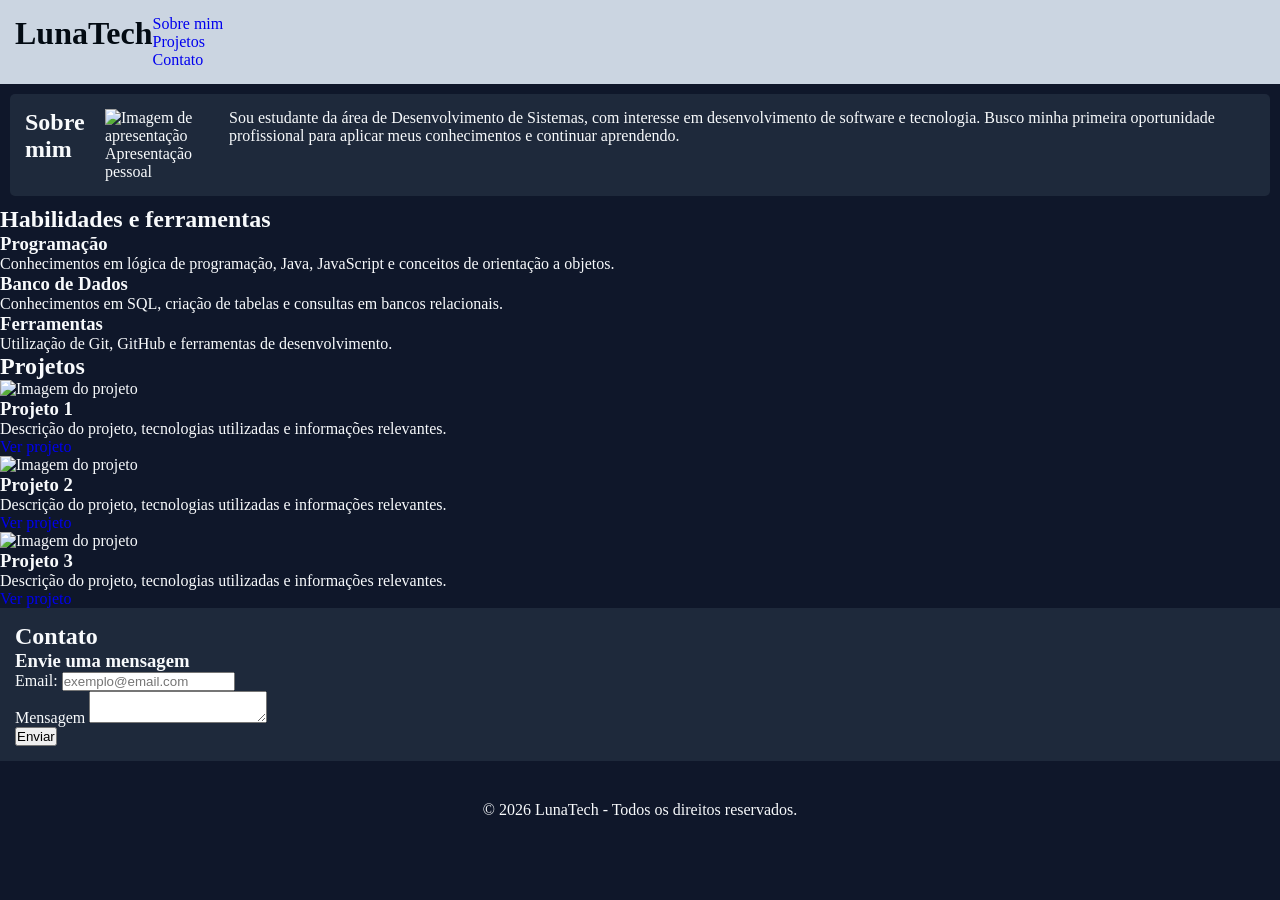
==== home.html @ 53b7dad6 "Tentando reorganizar" ====
<!DOCTYPE html>
<html lang="pt-br">
<head>
    <meta charset="UTF-8">
    <meta name="viewport" content="width=device-width, initial-scale=1.0">
    <title>Portfólio | Luna</title>
    <link rel="stylesheet" href="css/estilo.css">
</head>
<body>
    <header class="cabecalho">
        <h1 class="titulo-principal">LunaTech</h1>
        <nav class="menu-navegacao">
            <ul class="lista-menu">
                <li><a href="#sobre">Sobre mim</a></li>
                <!-- <li><a href="#habilidades">Habilidades</a></li> -->
                <li><a href="#projetos">Projetos</a></li>
                <li><a href="#contato">Contato</a></li>
            </ul>
        </nav>
    </header>

    <main class="conteudo">
        <section class="secao sobre">
            <h2>Sobre mim</h2>
            <div class="imagem-apresentacao">
                <img src="" alt="Imagem de apresentação">
                <p>Apresentação pessoal</p>
            </div>

            <p>
                Sou estudante da área de Desenvolvimento de Sistemas,
                com interesse em desenvolvimento de software e tecnologia.
                Busco minha primeira oportunidade profissional para aplicar
                meus conhecimentos e continuar aprendendo.
            </p>
        </section>

        <section class="secao habilidades">
            <h2>Habilidades e ferramentas</h2>
            <div class="lista-habilidades">
                <article class="card-habilidade">
                    <h3>Programação</h3>
                    <p>Conhecimentos em lógica de programação, Java, JavaScript e conceitos de orientação a objetos.</p>
                </article>

                <article class="card-habilidade">
                    <h3>Banco de Dados</h3>
                    <p>Conhecimentos em SQL, criação de tabelas e consultas em bancos relacionais.</p>
                </article>

                <article class="card-habilidade">
                    <h3>Ferramentas</h3>
                    <p>Utilização de Git, GitHub e ferramentas de desenvolvimento.</p>
                </article>
            </div>
        </section>

        <section class="secao projetos">
            <h2>Projetos</h2>
            <div class="lista-projetos">
                <article class="card-projeto">
                    <div class="imagem-projeto">
                        <img src="" alt="Imagem do projeto">
                    </div>
                    <div class="informacoes-projeto">
                        <h3>Projeto 1</h3>
                        <p>Descrição do projeto, tecnologias utilizadas e informações relevantes.</p>
                        <a href="#">Ver projeto</a>
                    </div>
                </article>

                <article class="card-projeto">
                    <div class="imagem-projeto">
                        <img src="" alt="Imagem do projeto">
                    </div>
                    <div class="informacoes-projeto">
                        <h3>Projeto 2</h3>
                        <p>Descrição do projeto, tecnologias utilizadas e informações relevantes.</p>
                        <a href="#">Ver projeto</a>
                    </div>
                </article>

                <article class="card-projeto">
                    <div class="imagem-projeto">
                        <img src="" alt="Imagem do projeto">
                    </div>
                    <div class="informacoes-projeto">
                        <h3>Projeto 3</h3>
                        <p>Descrição do projeto, tecnologias utilizadas e informações relevantes.</p>
                        <a href="#">Ver projeto</a>
                    </div>
                </article>
            </div>
        </section>

        <section class="secao contato">
            <h2>Contato</h2>
            <div class="formulario-container">
                <h3>Envie uma mensagem</h3>
                <form class="formulario-contato">
                    <div class="campo-formulario">
                        <label for="email">Email:</label>
                        <input type="email" id="email" placeholder="exemplo@email.com" required>
                    </div>

                    <div class="campo-formulario">
                        <label for="mensagem">Mensagem</label>
                        <textarea id="mensagem"></textarea>
                    </div>
                    <button type="submit">Enviar</button>
                </form>
            </div>
        </section>
    </main>

    <footer class="rodape">
        <p>&copy; 2026 LunaTech - Todos os direitos reservados.</p>
    </footer>
</body>
</html>
---- css/estilo.css ----
/* 
Código CSS pensado em Mobile First


*/

* {
    margin: 0;
    padding: 0;
    box-sizing: border-box;
}
:root {
    --cor-fundo: #0F172A;
    --cor-card: #1E293B;
    --cor-texto: #F8FAFC;
    --cor-texto2: #030b13;
    --cor-secundaria: #CBD5E1;
    --cor-destaque: #38BDF8;
}
body{
    background-color: var(--cor-fundo);
    color: var(--cor-texto);
}

/* HEADER - Cabeçalho */
header{
    background-color: var(--cor-secundaria);
    color: var(--cor-texto2);
    padding: 15px;
    display: flex;
}
nav li, a{
    text-decoration: none;
    list-style: none;
    flex-direction: row;
}


/* SOBRE */
.sobre{
    background-color: var(--cor-card);
    padding: 15px;
    margin: 10px;
    border-radius: 5px;
    display: flex;
    
}

/* HABILIDADES */


/* PROJETOS */


/* CONTATO */
.contato{
    background-color: var(--cor-card);
    padding: 15px;

}

/* FOOTER */

footer{
    margin-top: 20px;
    padding: 20px;
    /* background-color: var(--cor-secundaria); */
    position: relative;
    bottom: 0;
    width: 100%;
    text-align: center;
}


/* MEDIA QUERIES */
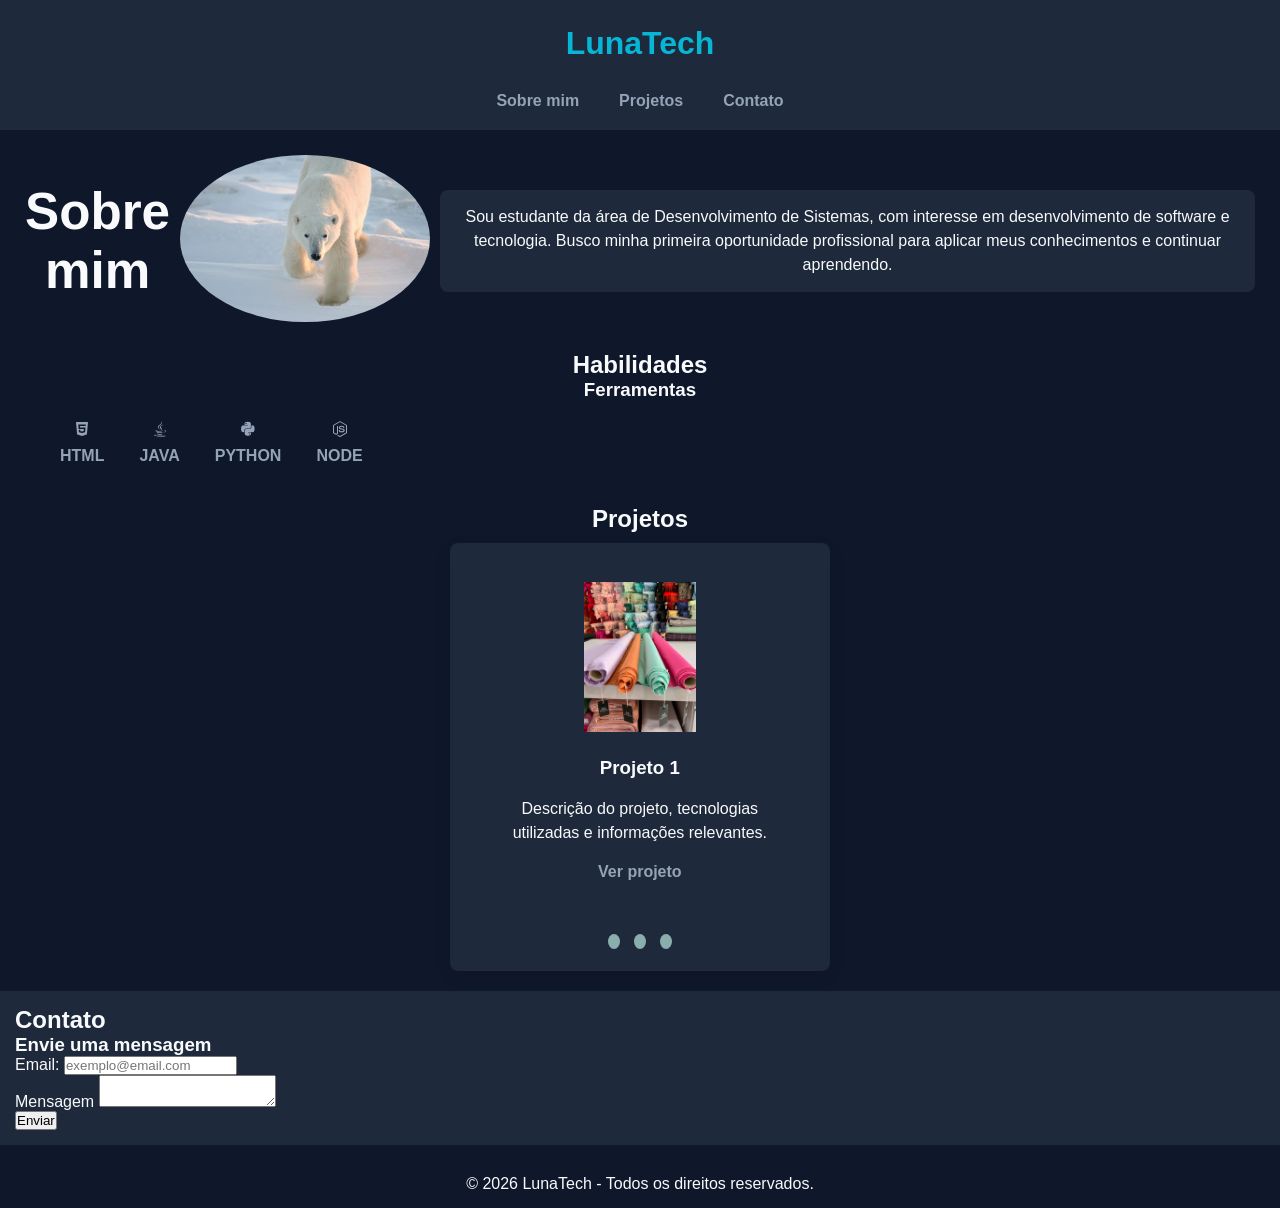
==== commit 82355266: "Estilizando página" ====
--- a/home.html
+++ b/home.html
@@ -5,6 +5,8 @@
     <meta name="viewport" content="width=device-width, initial-scale=1.0">
     <title>Portfólio | Luna</title>
     <link rel="stylesheet" href="css/estilo.css">
+    <link rel="stylesheet" href="https://cdnjs.cloudflare.com/ajax/libs/font-awesome/6.7.2/css/all.min.css">
+
 </head>
 <body>
     <header class="cabecalho">
@@ -12,7 +14,6 @@
         <nav class="menu-navegacao">
             <ul class="lista-menu">
                 <li><a href="#sobre">Sobre mim</a></li>
-                <!-- <li><a href="#habilidades">Habilidades</a></li> -->
                 <li><a href="#projetos">Projetos</a></li>
                 <li><a href="#contato">Contato</a></li>
             </ul>
@@ -20,14 +21,12 @@
     </header>
 
     <main class="conteudo">
-        <section class="secao sobre">
+        <section class="secao sobre" id="sobre">
             <h2>Sobre mim</h2>
-            <div class="imagem-apresentacao">
-                <img src="" alt="Imagem de apresentação">
-                <p>Apresentação pessoal</p>
+            <div class="imagem">
+                <img src="img/urso.webp" alt="Imagem de apresentação">
             </div>
-
-            <p>
+            <p class="area-texto">
                 Sou estudante da área de Desenvolvimento de Sistemas,
                 com interesse em desenvolvimento de software e tecnologia.
                 Busco minha primeira oportunidade profissional para aplicar
@@ -35,65 +34,75 @@
             </p>
         </section>
 
-        <section class="secao habilidades">
-            <h2>Habilidades e ferramentas</h2>
+        <section class="secao habilidades" id="habilidades">
+            <h2>Habilidades</h2>
             <div class="lista-habilidades">
-                <article class="card-habilidade">
+                <!-- <article class="card-habilidade">
                     <h3>Programação</h3>
                     <p>Conhecimentos em lógica de programação, Java, JavaScript e conceitos de orientação a objetos.</p>
-                </article>
-
+                </article> -->
+                    <h3>Ferramentas</h3>
                 <article class="card-habilidade">
-                    <h3>Banco de Dados</h3>
-                    <p>Conhecimentos em SQL, criação de tabelas e consultas em bancos relacionais.</p>
-                </article>
-
-                <article class="card-habilidade">
-                    <h3>Ferramentas</h3>
-                    <p>Utilização de Git, GitHub e ferramentas de desenvolvimento.</p>
+                    <a href="#"><i class="fa-brands fa-html5 html"></i>HTML</a>
+                    <a href="#"><i class="fa-brands fa-java java"></i>JAVA</a>
+                    <a href="#"><i class="fa-brands fa-python python"></i>PYTHON</a>
+                    <a href="#"><i class="fa-brands fa-node-js node"></i>NODE</a>
+                    <!-- <p>Utilização de Git, GitHub e ferramentas de desenvolvimento.</p> -->
                 </article>
             </div>
         </section>
 
-        <section class="secao projetos">
+        <section class="secao projetos" id="projetos">
             <h2>Projetos</h2>
-            <div class="lista-projetos">
-                <article class="card-projeto">
-                    <div class="imagem-projeto">
-                        <img src="" alt="Imagem do projeto">
-                    </div>
-                    <div class="informacoes-projeto">
-                        <h3>Projeto 1</h3>
-                        <p>Descrição do projeto, tecnologias utilizadas e informações relevantes.</p>
-                        <a href="#">Ver projeto</a>
-                    </div>
-                </article>
+            <div class="lista-projetos carrossel">
+                <input type="radio" name="carrossel" id="slide1" checked>
+                <input type="radio" name="carrossel" id="slide2">
+                <input type="radio" name="carrossel" id="slide3">
+               
+                <div class="carrossel-slide">
 
-                <article class="card-projeto">
-                    <div class="imagem-projeto">
-                        <img src="" alt="Imagem do projeto">
-                    </div>
-                    <div class="informacoes-projeto">
-                        <h3>Projeto 2</h3>
-                        <p>Descrição do projeto, tecnologias utilizadas e informações relevantes.</p>
-                        <a href="#">Ver projeto</a>
-                    </div>
-                </article>
+                    <article class="card-projeto">
+                        <div class="imagem-projeto">
+                            <img src="img/tecidos.jpe" alt="Site para Tecidos">
+                        </div>
+                        <div class="informacoes-projeto">
+                            <h3>Projeto 1</h3>
+                            <p>Descrição do projeto, tecnologias utilizadas e informações relevantes.</p>
+                            <a href="#">Ver projeto</a>
+                        </div>
+                    </article>
 
-                <article class="card-projeto">
-                    <div class="imagem-projeto">
-                        <img src="" alt="Imagem do projeto">
-                    </div>
-                    <div class="informacoes-projeto">
-                        <h3>Projeto 3</h3>
-                        <p>Descrição do projeto, tecnologias utilizadas e informações relevantes.</p>
-                        <a href="#">Ver projeto</a>
-                    </div>
-                </article>
+                    <article class="card-projeto">
+                        <div class="imagem-projeto">
+                            <img src="img/sapatos.jpe" alt="Site de Sapatos">
+                        </div>
+                        <div class="informacoes-projeto">
+                            <h3>Projeto 2</h3>
+                            <p>Descrição do projeto, tecnologias utilizadas e informações relevantes.</p>
+                            <a href="#">Ver projeto</a>
+                        </div>
+                    </article>
+
+                    <article class="card-projeto">
+                        <div class="imagem-projeto">
+                            <img src="img/padaria.jpg" alt="Imagem do projeto">
+                        </div>
+                        <div class="informacoes-projeto">
+                            <h3>Projeto 3</h3>
+                            <p>Descrição do projeto, tecnologias utilizadas e informações relevantes.</p>
+                            <a href="#">Ver projeto</a>
+                        </div>
+                    </article>
+                </div>
+                <div carrossel-nav-dots>
+                    <label for="slide1" class="carrossel-dot"></label>
+                    <label for="slide2" class="carrossel-dot"></label>
+                    <label for="slide3" class="carrossel-dot"></label>
+                </div>
             </div>
         </section>
 
-        <section class="secao contato">
+        <section class="secao contato" id="contato">
             <h2>Contato</h2>
             <div class="formulario-container">
                 <h3>Envie uma mensagem</h3>
--- a/css/estilo.css
+++ b/css/estilo.css
@@ -9,61 +9,200 @@
     padding: 0;
     box-sizing: border-box;
 }
-:root {
+/* :root {
     --cor-fundo: #0F172A;
     --cor-card: #1E293B;
     --cor-texto: #F8FAFC;
     --cor-texto2: #030b13;
     --cor-secundaria: #CBD5E1;
     --cor-destaque: #38BDF8;
-}
+} */
+
+:root{
+    --cor-fundo: #0F172A;
+    --cor-card: #1E293B;
+    --cor-texto: #F8FAFC;
+    --cor-texto2: #94A3B8;
+    --cor-secundaria: #1E293B;
+    --cor-destaque: #06B6D4;
+}
+
+
 body{
     background-color: var(--cor-fundo);
     color: var(--cor-texto);
-}
-
-/* HEADER - Cabeçalho */
+    font-family: Arial, Helvetica, sans-serif;
+}
+
+
+/* HEADER ---------------------------------- Cabeçalho */
 header{
     background-color: var(--cor-secundaria);
-    color: var(--cor-texto2);
-    padding: 15px;
-    display: flex;
+    color: var(--cor-destaque);
+    padding: 20px;
+    display: flex;
+    flex-direction: column;
+    align-items: center;
+    text-align: center;
 }
 nav li, a{
     text-decoration: none;
     list-style: none;
-    flex-direction: row;
+    color: var(--cor-texto2);
+    font-weight: 700;
+    margin: 10px;
 }
 
 
 /* SOBRE */
 .sobre{
-    background-color: var(--cor-card);
+    /* background-color: var(--cor-card); */
     padding: 15px;
     margin: 10px;
     border-radius: 5px;
     display: flex;
-    
+    flex-direction: column;
+    gap: 10px;
+    align-items: center;
+    text-align: center;
+}
+.imagem img{
+    width: 250px;
+    height: auto;
+    border-radius: 50%;
+}
+.area-texto{
+    background-color:var(--cor-card) ;
+    padding: 15px;
+    border-radius: 8px;
+    line-height: 1.5;
 }
 
 /* HABILIDADES */
+.habilidades{
+    text-align: center;
+}
+
+.card-habilidade{
+    margin: 10px;
+    display: flex;
+    flex-direction: row;
+    gap: 15px;
+    margin-left: 50px;
+}
+.card-habilidade a{
+    display: flex;
+    flex-direction: column;
+    gap: 10px;
+}
 
 
 /* PROJETOS */
+
+.projetos{
+    padding: 20px;
+    align-items: center;
+    text-align: center;
+}
+.projetos h2{
+    margin-bottom: 10px;
+}
+
+/* .lista-projetos{
+    display: flex;
+    gap: 10px;
+    margin-top: 10px;
+} */
+.carrossel{
+    position: relative;
+    width: 100%;
+    max-width: 380px;
+    margin: 0 auto;
+    overflow: hidden;
+    border-radius: 8px;
+    box-shadow: 0 5px 15px rgba(0, 0, 0, 0.1);
+    background-color: var(--cor-card);
+    padding: 15px;
+    line-height: 1.5;
+}
+
+.informacoes-projeto p{
+    margin:15px;
+}
+.carrossel input[type="radio"]{
+    display: none;
+}
+
+.carrossel-slide{
+    display: flex;
+    width: 300%;
+    transition: transform 0.6s ease-in-out;
+}
+
+.card-projeto{
+    flex: 0 0 33.3%;
+    width: 33.3%;
+    padding: 24px 20px 48px;
+    text-align: center;
+    box-sizing: border-box;
+}
+.card-projeto img{
+    width: 100%;
+    max-width: 240px;
+    height: 150px;
+    object-fit: contain;
+    border-radius: 5px;
+    margin: 0 auto 15px;
+}
+.carrossel-nav-dots{
+    text-align: center;
+    position:absolute;
+    bottom:10px;
+    left: 50%;
+    transform: translateX(-50%);
+    z-index: 10; 
+}
+
+.carrossel-dot{
+    display: inline-block;
+    width: 12px;
+    height: 15px;
+    background-color: #8aadad;
+    border-radius: 50%;
+    margin: 0 5px;
+    cursor: pointer;
+    transition: background-color 0.3s ease;
+}
+
+#slide1:checked~.carrossel-slide{
+    transform: translateX(0);
+}
+#slide2:checked~.carrossel-slide{
+    transform: translateX(-33%);
+}
+#slide3:checked~.carrossel-slide{
+    transform: translateX(-66%);
+}
+
+/* Mudar cor da bolinha quando clicada  */
+    #slide1:checked~.carrossel-nav-dots label[for="slide1"],
+    #slide2:checked~.carrossel-nav-dots label[for="slide2"],
+    #slide3:checked~.carrossel-nav-dots label[for="slide3"]{
+        background-color:#434d4d;
+    }
 
 
 /* CONTATO */
 .contato{
     background-color: var(--cor-card);
     padding: 15px;
-
-}
-
-/* FOOTER */
+}
+
+/* FOOTER----------------------------- RODAPÉ*/
 
 footer{
-    margin-top: 20px;
-    padding: 20px;
+    margin-top: 15px;
+    padding: 15px;
     /* background-color: var(--cor-secundaria); */
     position: relative;
     bottom: 0;
@@ -72,4 +211,36 @@
 }
 
 
+
 /* MEDIA QUERIES */
+
+@media (min-width: 768px){
+    /* HEADER */
+    header{
+        display: flex;
+        text-align: center;
+        padding: 10px;
+    }
+    header h1{
+        margin-top: 15px;
+        display: inline-block;
+        margin-bottom: 20px;
+    }
+
+    .lista-menu{
+        display: flex;
+        flex-direction: row;
+    }
+
+    /* SOBRE */
+
+    .sobre{
+        display: flex;
+        flex-direction: row;
+    }
+
+    .sobre h2{
+        font-size: 3.2rem;
+    }
+
+}
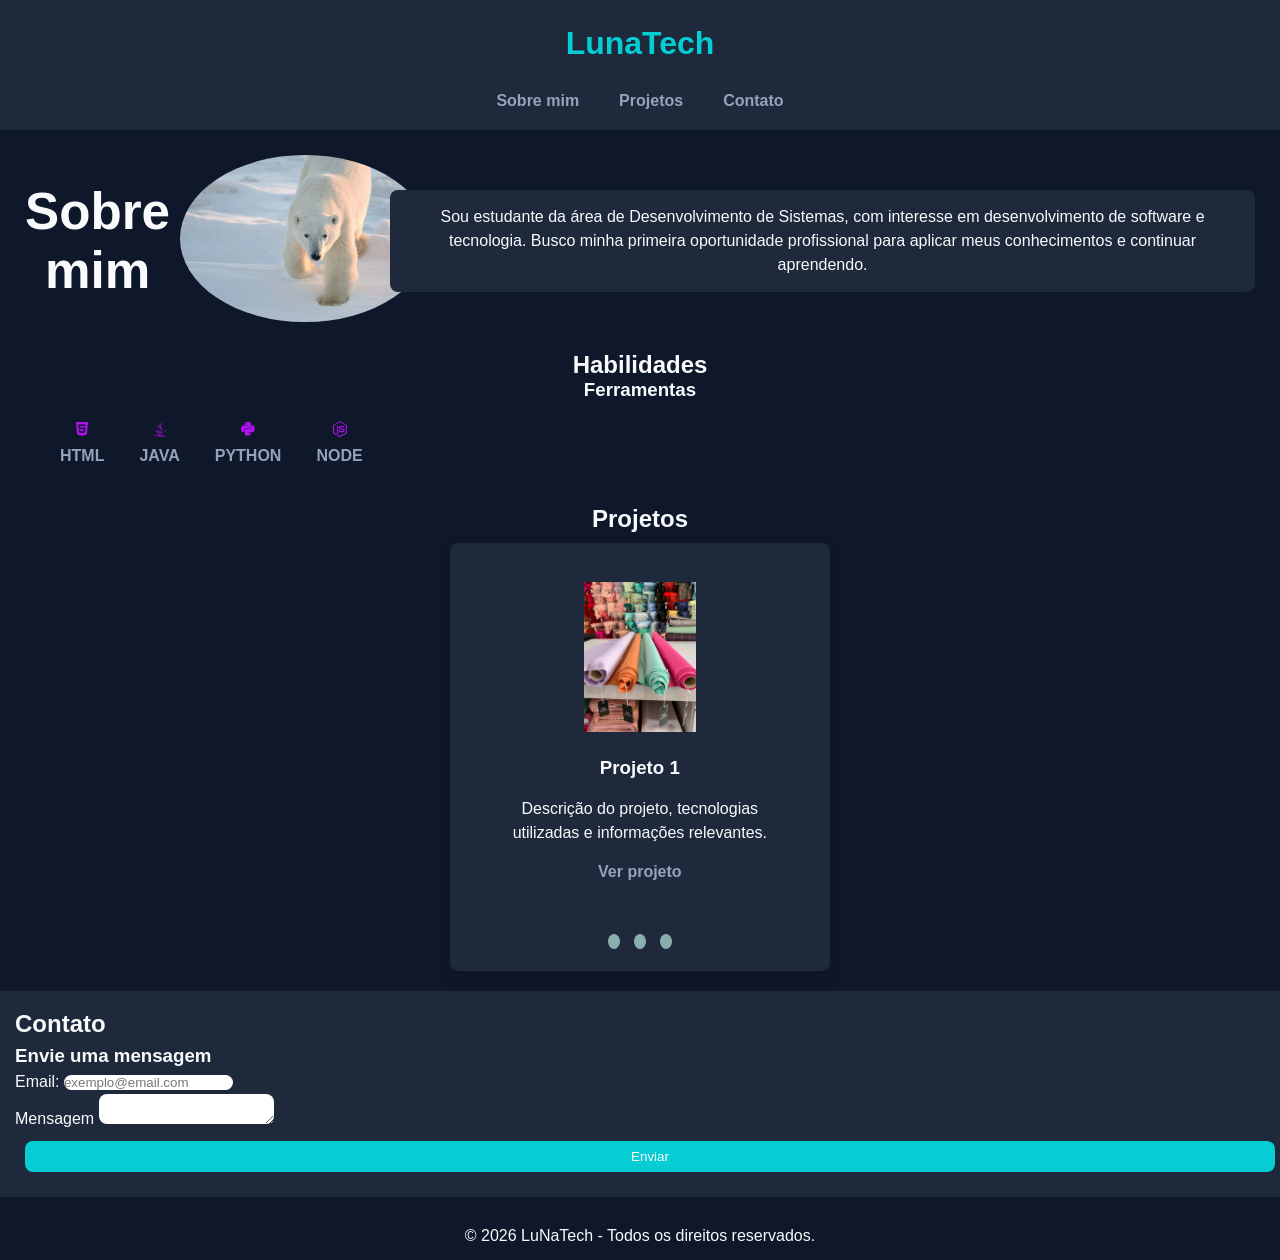
==== commit 3bdd0877: "Ajustando detalhes" ====
--- a/home.html
+++ b/home.html
@@ -3,7 +3,7 @@
 <head>
     <meta charset="UTF-8">
     <meta name="viewport" content="width=device-width, initial-scale=1.0">
-    <title>Portfólio | Luna</title>
+    <title>Portfólio | LuNa</title>
     <link rel="stylesheet" href="css/estilo.css">
     <link rel="stylesheet" href="https://cdnjs.cloudflare.com/ajax/libs/font-awesome/6.7.2/css/all.min.css">
 
@@ -68,7 +68,7 @@
                         <div class="informacoes-projeto">
                             <h3>Projeto 1</h3>
                             <p>Descrição do projeto, tecnologias utilizadas e informações relevantes.</p>
-                            <a href="#">Ver projeto</a>
+                            <a href="https://luna-2425.github.io/final/">Ver projeto</a>
                         </div>
                     </article>
 
@@ -123,7 +123,7 @@
     </main>
 
     <footer class="rodape">
-        <p>&copy; 2026 LunaTech - Todos os direitos reservados.</p>
+        <p>&copy; 2026 LuNaTech - Todos os direitos reservados.</p>
     </footer>
 </body>
 </html>
--- a/css/estilo.css
+++ b/css/estilo.css
@@ -24,7 +24,8 @@
     --cor-texto: #F8FAFC;
     --cor-texto2: #94A3B8;
     --cor-secundaria: #1E293B;
-    --cor-destaque: #06B6D4;
+    --cor-destaque: #06cdd4;
+    --cor-icone: #b310f3;
 }
 
 
@@ -35,7 +36,7 @@
 }
 
 
-/* HEADER ---------------------------------- Cabeçalho */
+/* HEADER ------------------------------------------------------------------- Cabeçalho */
 header{
     background-color: var(--cor-secundaria);
     color: var(--cor-destaque);
@@ -54,7 +55,7 @@
 }
 
 
-/* SOBRE */
+/* SOBRE ------------------------------------------------------------------------------- */
 .sobre{
     /* background-color: var(--cor-card); */
     padding: 15px;
@@ -78,7 +79,7 @@
     line-height: 1.5;
 }
 
-/* HABILIDADES */
+/* HABILIDADES -------------------------------------------------------------------------- */
 .habilidades{
     text-align: center;
 }
@@ -124,6 +125,10 @@
     background-color: var(--cor-card);
     padding: 15px;
     line-height: 1.5;
+}
+
+.fa-brands{
+    color:var(--cor-icone);
 }
 
 .informacoes-projeto p{
@@ -184,7 +189,7 @@
     transform: translateX(-66%);
 }
 
-/* Mudar cor da bolinha quando clicada  */
+/* Mudar cor da bolinha  */
     #slide1:checked~.carrossel-nav-dots label[for="slide1"],
     #slide2:checked~.carrossel-nav-dots label[for="slide2"],
     #slide3:checked~.carrossel-nav-dots label[for="slide3"]{
@@ -192,13 +197,30 @@
     }
 
 
-/* CONTATO */
+/* CONTATO  -------------------------------------------------------------------------------- */
 .contato{
     background-color: var(--cor-card);
     padding: 15px;
-}
-
-/* FOOTER----------------------------- RODAPÉ*/
+    line-height: 1.5;
+}
+.campo-formulario textarea, input{
+    border-radius: 8px;
+    border: none;
+}
+
+form button{
+    background-color: var(--cor-destaque);
+    color: var(--cor-texto);
+    border: none;
+    padding: 8px;
+    display: block;
+    width: 100%;
+    border-radius: 8px;
+    cursor: pointer;
+    margin: 10px;
+}
+
+/* FOOTER---------------------------------------------------------------------------- RODAPÉ */
 
 footer{
     margin-top: 15px;
@@ -212,7 +234,7 @@
 
 
 
-/* MEDIA QUERIES */
+/* MEDIA QUERIES --------------------------------------------------------------------------- */
 
 @media (min-width: 768px){
     /* HEADER */
@@ -238,6 +260,10 @@
         display: flex;
         flex-direction: row;
     }
+    .sobre .imagem{
+        width: 200px;
+        height: 100%;
+    }
 
     .sobre h2{
         font-size: 3.2rem;
